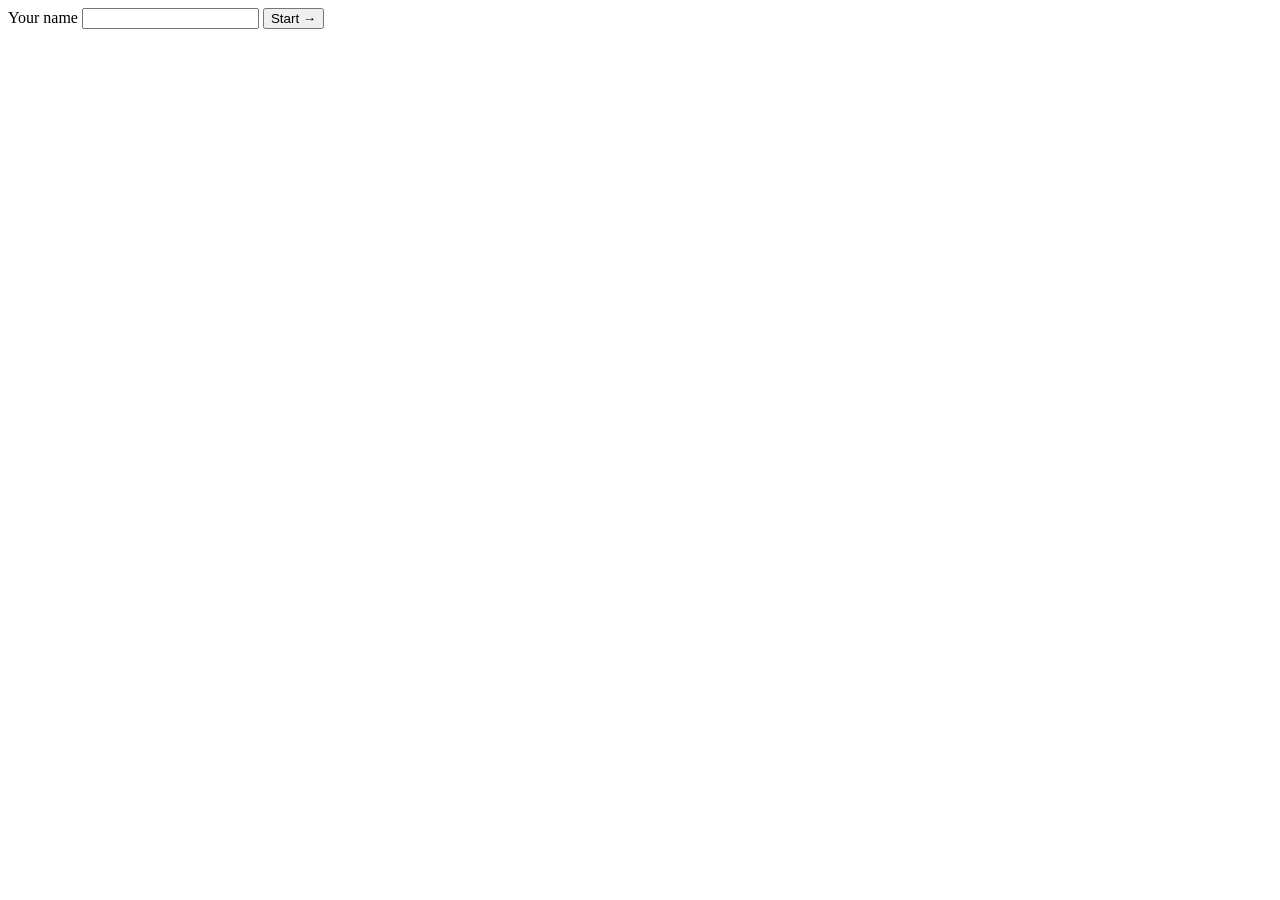
==== contact.html @ 5abc3d0e "chore: initial setup according to my vision, renamed pages to match the project, added Jikan API" ====
<!DOCTYPE html>
<html lang="en">
<head>
  <meta charset="UTF-8">
  <meta name="viewport" content="width=device-width, initial-scale=1.0">
  <title>Mike's art portfolio | contact</title>
  <link rel="stylesheet" href="css/style.css">
</head>
<body>

  <main>

    <form id="contact-form">
      <!-- input type="text" with validation attributes -->
      <label for="name-input">Your name</label>
      <input id="name-input" type="text" name="name" required minlength="2" autocomplete="name">

      <p id="login-error" hidden></p>

      <button type="submit">Start →</button>
    </form>

  </main>

  <script type="module" src="js/contact.js"></script>
</body>
</html>
---- css/style.css ----
/* ===== custom properties ===== */
:root {
  /* colour palette and spacing variables */
}

/* ===== reset ===== */

/* ===== header ===== */

/* ===== nav — use Flexbox here ===== */

/* ===== login page ===== */

/* ===== main ===== */

/* ===== form ===== */

/* ===== results grid — use CSS Grid here ===== */

/* ===== card ===== */

/* ===== saved grid — use CSS Grid here ===== */

/* ===== loading & error states ===== */

/* ===== footer ===== */

/* ===== responsive ===== */
@media (max-width: 600px) {
  /* mobile */
}

@media (min-width: 1024px) {
  /* desktop */
}
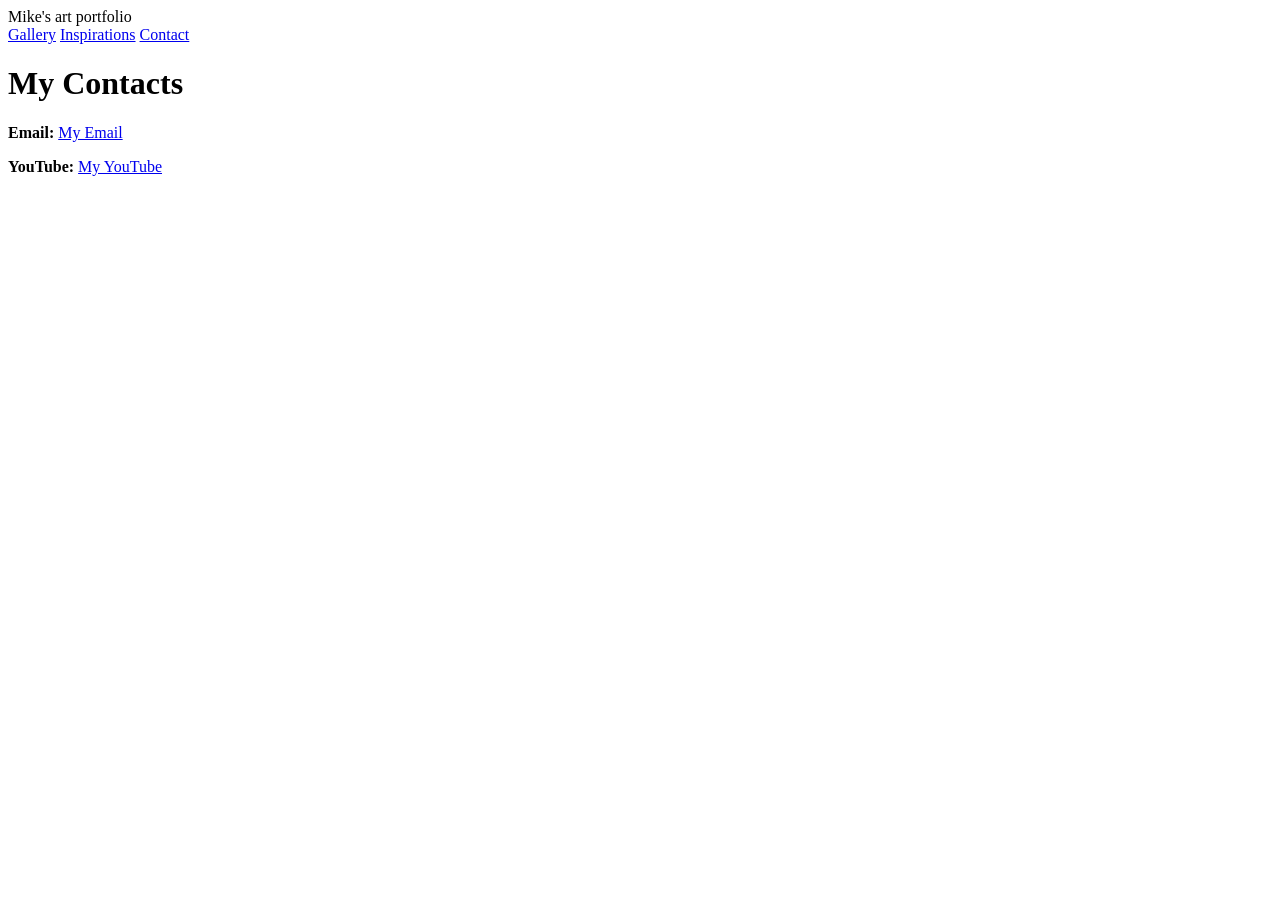
==== commit 7b1b0e48: "chore: removed default templates and added a base for all three pages" ====
--- a/contact.html
+++ b/contact.html
@@ -3,25 +3,31 @@
 <head>
   <meta charset="UTF-8">
   <meta name="viewport" content="width=device-width, initial-scale=1.0">
-  <title>Mike's art portfolio | contact</title>
+  <title>Mike's art portfolio | Contact</title>
   <link rel="stylesheet" href="css/style.css">
 </head>
 <body>
 
+  <header>
+    <nav>
+      <span class="nav__logo">Mike's art portfolio</span>
+      <div class="nav__links">
+        <a href="index.html">Gallery</a>
+        <a href="inspirations.html">Inspirations</a>
+        <a href="contact.html">Contact</a>
+      </div>
+    </nav>
+  </header>
+
   <main>
-
-    <form id="contact-form">
-      <!-- input type="text" with validation attributes -->
-      <label for="name-input">Your name</label>
-      <input id="name-input" type="text" name="name" required minlength="2" autocomplete="name">
-
-      <p id="login-error" hidden></p>
-
-      <button type="submit">Start →</button>
-    </form>
-
+    <h1>My Contacts</h1>
+    
+    <div class="contact-info">
+      <p><strong>Email:</strong> <a href="mailto:mikeanims@yahoo.com">My Email</a></p>
+      <p><strong>YouTube:</strong> <a href="https://youtube.com/@mikeanims2006?si=7JUwQG0ZbkvV7ObL" target="_blank">My YouTube</a></p>
+    </div>
   </main>
 
   <script type="module" src="js/contact.js"></script>
 </body>
-</html>
+</html>
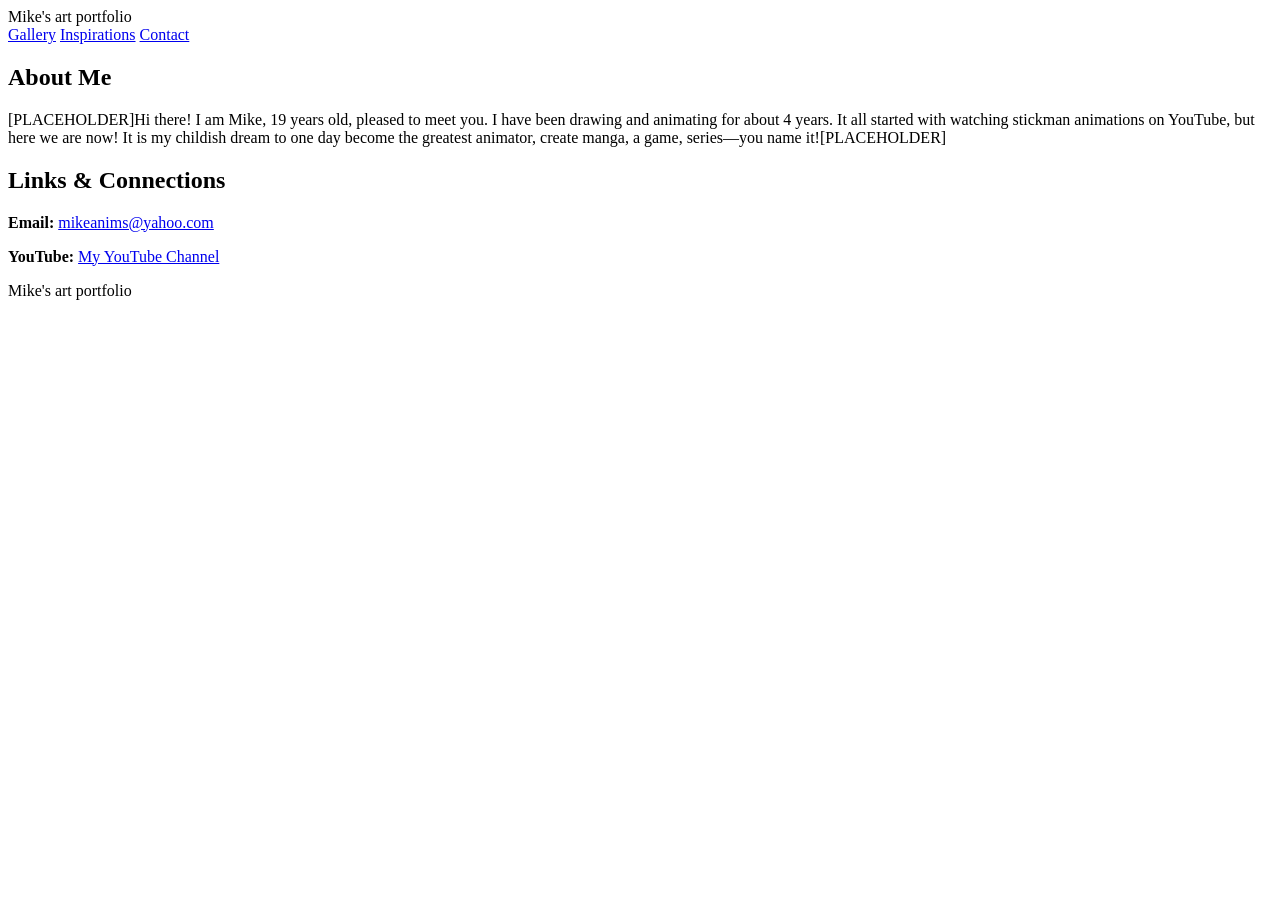
==== commit 5b46327f: "fix: updated file names, added proper semantic structure and layout" ====
--- a/contact.html
+++ b/contact.html
@@ -19,15 +19,31 @@
     </nav>
   </header>
 
-  <main>
-    <h1>My Contacts</h1>
+  <main class="contact-container">
     
-    <div class="contact-info">
-      <p><strong>Email:</strong> <a href="mailto:mikeanims@yahoo.com">My Email</a></p>
-      <p><strong>YouTube:</strong> <a href="https://youtube.com/@mikeanims2006?si=7JUwQG0ZbkvV7ObL" target="_blank">My YouTube</a></p>
-    </div>
+    <section class="about-me">
+      <h1>About Me</h1>
+      <p>
+        [PLACEHOLDER]Hi there! I am Mike, 19 years old, pleased to meet you. I have been drawing and animating for about 4 years. 
+        It all started with watching stickman animations on YouTube, but here we are now! 
+        It is my childish dream to one day become the greatest animator, create manga, a game, series—you name it![PLACEHOLDER]
+      </p>
+    </section>
+
+    <section class="contacts-block">
+      <h2>Links & Connections</h2>
+      <div class="contact-links">
+        <p><strong>Email:</strong> <a href="mailto:mikeanims@yahoo.com">mikeanims@yahoo.com</a></p>
+        <p><strong>YouTube:</strong> <a href="https://youtube.com/@mikeanims2006?si=7JUwQG0ZbkvV7ObL" target="_blank" rel="noopener">My YouTube Channel</a></p>
+      </div>
+    </section>
+
   </main>
 
+  <footer>
+    <p>Mike's art portfolio</p>
+  </footer>
+  
   <script type="module" src="js/contact.js"></script>
 </body>
 </html>
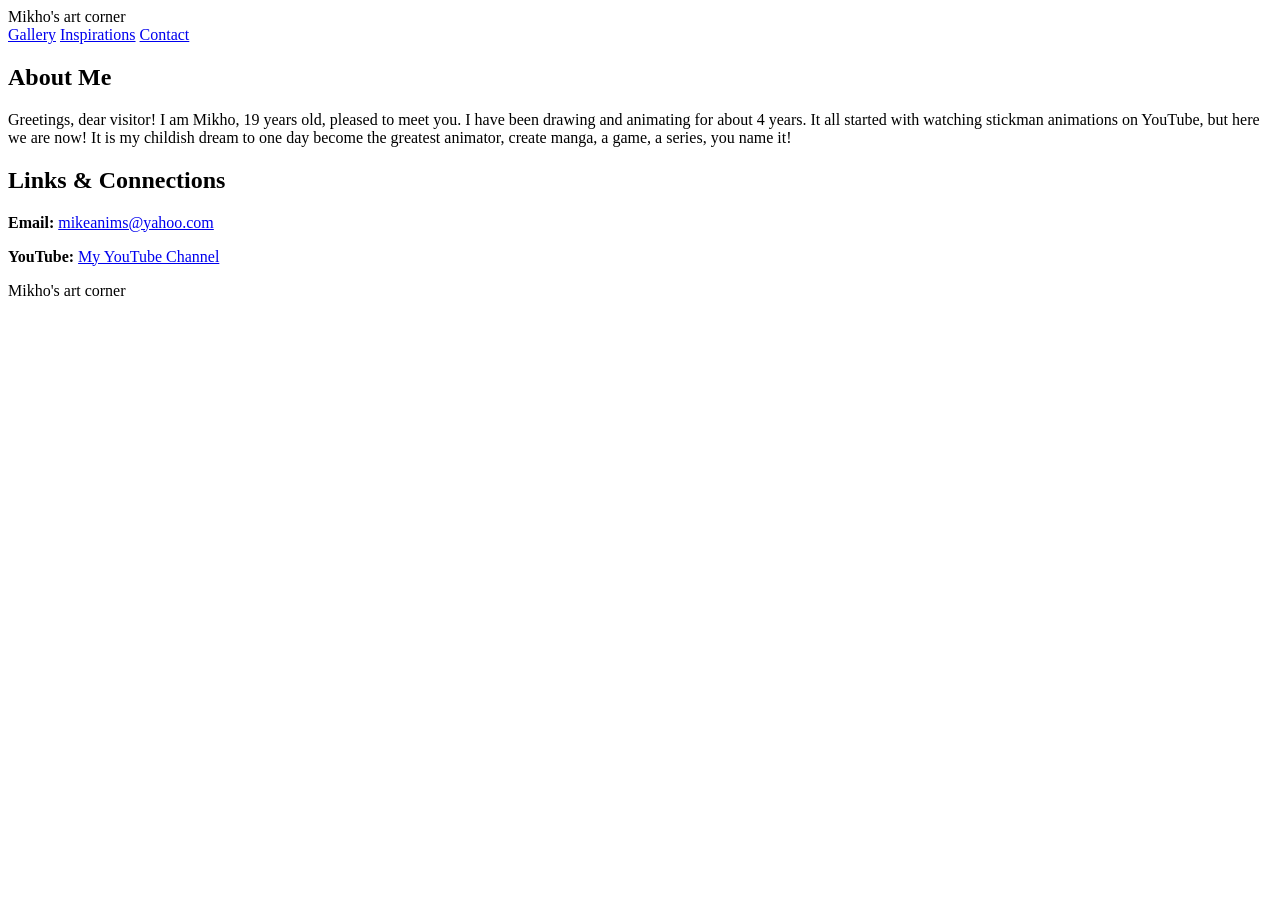
==== commit b17baae7: "feat: changed titles/footers to Mikho's art corner, came up with the color scheme and defined core c" ====
--- a/contact.html
+++ b/contact.html
@@ -3,14 +3,14 @@
 <head>
   <meta charset="UTF-8">
   <meta name="viewport" content="width=device-width, initial-scale=1.0">
-  <title>Mike's art portfolio | Contact</title>
+  <title>Mikho's art corner | Contact</title>
   <link rel="stylesheet" href="css/style.css">
 </head>
 <body>
 
   <header>
     <nav>
-      <span class="nav__logo">Mike's art portfolio</span>
+      <span class="nav__logo">Mikho's art corner</span>
       <div class="nav__links">
         <a href="index.html">Gallery</a>
         <a href="inspirations.html">Inspirations</a>
@@ -24,9 +24,9 @@
     <section class="about-me">
       <h1>About Me</h1>
       <p>
-        [PLACEHOLDER]Hi there! I am Mike, 19 years old, pleased to meet you. I have been drawing and animating for about 4 years. 
+        Greetings, dear visitor! I am Mikho, 19 years old, pleased to meet you. I have been drawing and animating for about 4 years. 
         It all started with watching stickman animations on YouTube, but here we are now! 
-        It is my childish dream to one day become the greatest animator, create manga, a game, series—you name it![PLACEHOLDER]
+        It is my childish dream to one day become the greatest animator, create manga, a game, a series, you name it!
       </p>
     </section>
 
@@ -41,7 +41,7 @@
   </main>
 
   <footer>
-    <p>Mike's art portfolio</p>
+    <p>Mikho's art corner</p>
   </footer>
   
   <script type="module" src="js/contact.js"></script>
--- a/css/style.css
+++ b/css/style.css
@@ -1,6 +1,22 @@
 /* ===== custom properties ===== */
 :root {
   /* colour palette and spacing variables */
+      /* 🖥️ Core Dark Backgrounds */
+      --bg-primary: #0a0a0c;         /* Deep matte black background */
+      --bg-surface: #141614;         /* Black surface with a barely visible hint of olive ink */
+      --bg-surface-hover: #1c201d;   /* A subtle desaturated green block shift for card hovers */
+    
+      /* 🟡 The Primary Spotlight (Yellows) */
+      --accent-yellow: #f1c40f;      /* Studio yellow for main text highlights and primary links */
+      --accent-yellow-muted: #d4ac0d;/* Deep gold for active states or subtle yellow accents */
+      
+      /* 🌿 The Atmospheric Accents (Desaturated Greens) */
+      --color-secondary: #3b443c;    /* Flat, desaturated dark sage green for borders and field inputs */
+      --green-hover-glow: #526354;   /* Brighter (but still unsaturated) moss green for hovers/buttons */
+      
+      /* 📝 Typography Profiles */
+      --text-main: #f7fafc;          /* Crisp off-white for main reading copy */
+      --text-muted: #828c84;         /* Soft green-gray tone for secondary info/labels */
 }
 
 /* ===== reset ===== */
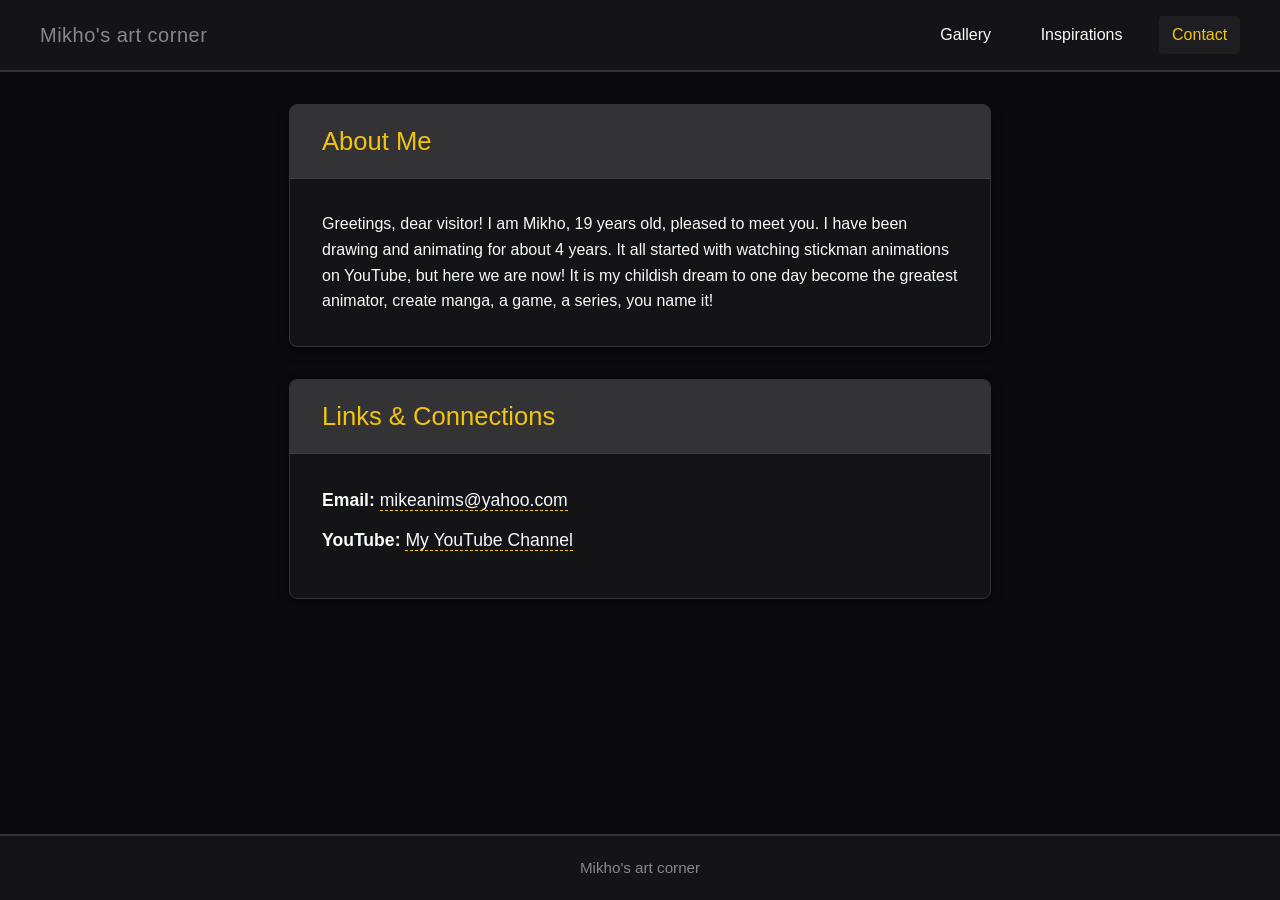
==== commit 60f2905d: "style: added full CSS for contact page and updated titles and footers to Mikho's art corner" ====
--- a/contact.html
+++ b/contact.html
@@ -14,7 +14,7 @@
       <div class="nav__links">
         <a href="index.html">Gallery</a>
         <a href="inspirations.html">Inspirations</a>
-        <a href="contact.html">Contact</a>
+        <a href="contact.html" class="active">Contact</a>
       </div>
     </nav>
   </header>
@@ -22,16 +22,22 @@
   <main class="contact-container">
     
     <section class="about-me">
-      <h1>About Me</h1>
-      <p>
-        Greetings, dear visitor! I am Mikho, 19 years old, pleased to meet you. I have been drawing and animating for about 4 years. 
-        It all started with watching stickman animations on YouTube, but here we are now! 
-        It is my childish dream to one day become the greatest animator, create manga, a game, a series, you name it!
-      </p>
+      <div class="card__header">
+        <h1>About Me</h1>
+      </div>
+      <div class="about-me__content">
+        <p>
+          Greetings, dear visitor! I am Mikho, 19 years old, pleased to meet you. I have been drawing and animating for about 4 years. 
+          It all started with watching stickman animations on YouTube, but here we are now! 
+          It is my childish dream to one day become the greatest animator, create manga, a game, a series, you name it!
+        </p>
+      </div>
     </section>
 
     <section class="contacts-block">
-      <h2>Links & Connections</h2>
+      <div class="card__header">
+        <h2>Links & Connections</h2>
+      </div>
       <div class="contact-links">
         <p><strong>Email:</strong> <a href="mailto:mikeanims@yahoo.com">mikeanims@yahoo.com</a></p>
         <p><strong>YouTube:</strong> <a href="https://youtube.com/@mikeanims2006?si=7JUwQG0ZbkvV7ObL" target="_blank" rel="noopener">My YouTube Channel</a></p>
--- a/css/style.css
+++ b/css/style.css
@@ -1,51 +1,248 @@
-/* ===== custom properties ===== */
-:root {
-  /* colour palette and spacing variables */
-      /* 🖥️ Core Dark Backgrounds */
-      --bg-primary: #0a0a0c;         /* Deep matte black background */
-      --bg-surface: #141614;         /* Black surface with a barely visible hint of olive ink */
-      --bg-surface-hover: #1c201d;   /* A subtle desaturated green block shift for card hovers */
+/* ==========================================
+   1. GLOBAL VARIABLES & RESET
+   ========================================== */
+   :root {
+    --bg-primary: #0a0a0c;
+    --bg-surface: #141416;
+    --bg-surface-hover: #1e1e22;
+    --accent-yellow: #f1c40f;
+    --accent-yellow-muted: #d4ac0d;
+    --color-secondary: #333336;
+    --gray-hover-glow: #4e5156;
+    --text-main: #f7fafc;
+    --text-muted: #86888c;
+    --radius-sm: 4px;
+    --radius-md: 8px;
+    --transition-smooth: all 0.25s ease-in-out;
+  }
+  
+  * {
+    box-sizing: border-box;
+    margin: 0;
+    padding: 0;
+  }
+  
+  body {
+    background-color: var(--bg-primary);
+    color: var(--text-main);
+    font-family: -apple-system, BlinkMacSystemFont, "Segoe UI", Roboto, sans-serif;
+    min-height: 100vh;
+    display: flex;
+    flex-direction: column;
+    line-height: 1.6;
+  }
+  
+  /* ==========================================
+     2. NAVIGATION HEADER
+     ========================================== */
+  header {
+    background-color: var(--bg-surface);
+    border-bottom: 2px solid var(--color-secondary);
+    padding: 1rem 2rem;
+  }
+  
+  nav {
+    display: flex;
+    flex-direction: column;
+    align-items: center;
+    gap: 1rem;
+    max-width: 1200px;
+    margin: 0 auto;
+    width: 100%;
+  }
+  
+  .nav__logo {
+    color: var(--text-muted);
+    font-size: 1.25rem;
+    font-weight: 500;
+    letter-spacing: 0.5px;
+  }
+  
+  .nav__links {
+    display: flex;
+    gap: 1.5rem;
+  }
+  
+  .nav__links a {
+    color: var(--text-main);
+    text-decoration: none;
+    font-weight: 500;
+    padding: 0.4rem 0.8rem;
+    border-radius: var(--radius-sm);
+    transition: var(--transition-smooth);
+  }
+  
+  .nav__links a:hover,
+  .nav__links a.active {
+    color: var(--accent-yellow);
+    background-color: var(--bg-surface-hover);
+  }
+  
+  /* ==========================================
+     3. LAYOUT CONTAINERS & CARDS
+     ========================================== */
+  .contact-container {
+    max-width: 750px;
+    margin: 2rem auto;
+    padding: 0 1.5rem;
+    width: 100%;
+  }
+  
+  /* Base Card Configurations */
+  .about-me,
+  .contacts-block,
+  .contact-form-block {
+    background-color: var(--bg-surface);
+    border: 1px solid var(--color-secondary);
+    border-radius: var(--radius-md);
+    margin-bottom: 2rem;
+    box-shadow: 0 4px 12px rgba(0, 0, 0, 0.4);
+    overflow: hidden; /* Ensures the inner header backgrounds cleanly follow the wrapper's corner radiuses */
+  }
+  
+  /* Reusable Shared Header Strip Component */
+  .card__header {
+    background-color: var(--color-secondary);
+    padding: 1rem 2rem;
+    border-bottom: 1px solid rgba(255, 255, 255, 0.05);
+  }
+  
+  .card__header h1,
+  .card__header h2 {
+    color: var(--accent-yellow);
+    margin-bottom: 0;
+    font-size: 1.6rem;
+    font-weight: 400;
+  }
+  
+  /* Specific Card Inner Content Paddings */
+  .about-me__content,
+  .contact-links {
+    padding: 2rem;
+  }
+  
+  .contact-form-block {
+    padding: 2rem;
+  }
+  
+  h3 {
+    color: var(--accent-yellow);
+    margin-bottom: 1rem;
+    font-weight: 400;
+  }
+  
+  .contact-links p {
+    margin-bottom: 0.75rem;
+    font-size: 1.1rem;
+  }
+  
+  .contact-links a {
+    color: var(--text-main);
+    text-decoration: none;
+    border-bottom: 1px dashed var(--accent-yellow);
+    transition: var(--transition-smooth);
+  }
+  
+  .contact-links a:hover {
+    color: var(--accent-yellow);
+    border-bottom-style: solid;
+  }
+  
+  /* ==========================================
+     4. INTERACTIVE FORM
+     ========================================== */
+  .interactive-form {
+    display: flex;
+    flex-direction: column;
+    gap: 1.25rem;
+  }
+  
+  .form-group {
+    display: flex;
+    flex-direction: column;
+    gap: 0.5rem;
+  }
+  
+  .form-group label {
+    font-weight: 600;
+    color: var(--text-muted);
+    font-size: 0.95rem;
+  }
+  
+  .interactive-form input,
+  .interactive-form textarea {
+    background-color: var(--bg-primary);
+    border: 1px solid var(--color-secondary);
+    color: var(--text-main);
+    padding: 0.75rem 1rem;
+    border-radius: var(--radius-sm);
+    font-size: 1rem;
+    width: 100%;
+    transition: var(--transition-smooth);
+  }
+  
+  .interactive-form input:focus,
+  .interactive-form textarea:focus {
+    outline: none;
+    border-color: var(--gray-hover-glow);
+    box-shadow: 0 0 0 3px rgba(78, 81, 86, 0.25);
+  }
+  
+  .interactive-form textarea {
+    min-height: 140px;
+    resize: vertical;
+  }
+  
+  .submit-btn {
+    background-color: var(--accent-yellow);
+    color: var(--bg-primary);
+    font-size: 1rem;
+    font-weight: 700;
+    border: none;
+    padding: 0.85rem;
+    border-radius: var(--radius-sm);
+    cursor: pointer;
+    transition: var(--transition-smooth);
+  }
+  
+  .submit-btn:hover {
+    background-color: var(--accent-yellow-muted);
+  }
+  
+  .form-feedback-msg {
+    font-weight: 600;
+    margin-top: 0.5rem;
+    font-size: 0.95rem;
+  }
+  
+  /* ==========================================
+     5. FOOTER & MEDIA QUERIES
+     ========================================== */
+  footer {
+    margin-top: auto;
+    background-color: var(--bg-surface);
+    border-top: 2px solid var(--color-secondary);
+    padding: 1.25rem;
+    text-align: center;
+    color: var(--text-muted);
+    font-size: 0.95rem;
+  }
+  
+  @media (max-width: 600px) {
+    header {
+      padding: 1rem;
+    }
     
-      /* 🟡 The Primary Spotlight (Yellows) */
-      --accent-yellow: #f1c40f;      /* Studio yellow for main text highlights and primary links */
-      --accent-yellow-muted: #d4ac0d;/* Deep gold for active states or subtle yellow accents */
-      
-      /* 🌿 The Atmospheric Accents (Desaturated Greens) */
-      --color-secondary: #3b443c;    /* Flat, desaturated dark sage green for borders and field inputs */
-      --green-hover-glow: #526354;   /* Brighter (but still unsaturated) moss green for hovers/buttons */
-      
-      /* 📝 Typography Profiles */
-      --text-main: #f7fafc;          /* Crisp off-white for main reading copy */
-      --text-muted: #828c84;         /* Soft green-gray tone for secondary info/labels */
-}
-
-/* ===== reset ===== */
-
-/* ===== header ===== */
-
-/* ===== nav — use Flexbox here ===== */
-
-/* ===== login page ===== */
-
-/* ===== main ===== */
-
-/* ===== form ===== */
-
-/* ===== results grid — use CSS Grid here ===== */
-
-/* ===== card ===== */
-
-/* ===== saved grid — use CSS Grid here ===== */
-
-/* ===== loading & error states ===== */
-
-/* ===== footer ===== */
-
-/* ===== responsive ===== */
-@media (max-width: 600px) {
-  /* mobile */
-}
-
-@media (min-width: 1024px) {
-  /* desktop */
-}
+    .about-me__content,
+    .contact-links,
+    .contact-form-block {
+      padding: 1.25rem;
+    }
+  }
+  
+  @media (min-width: 1024px) {
+    nav {
+      flex-direction: row;
+      justify-content: space-between;
+    }
+  }
